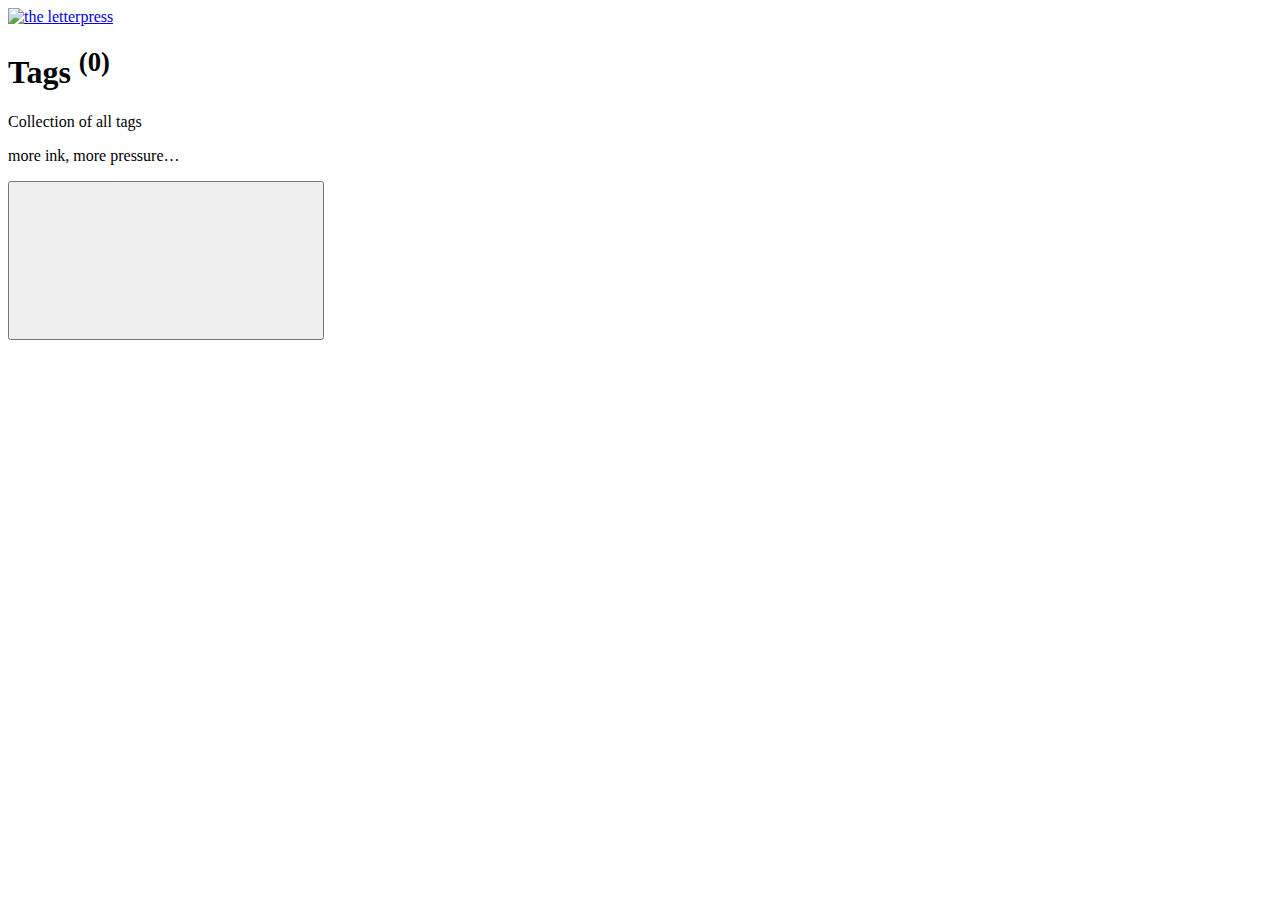
==== tags/index.html @ b2ca2b84 "Updated from Publii" ====
<!DOCTYPE html><html lang="en-gb"><head><meta charset="utf-8"><meta http-equiv="X-UA-Compatible" content="IE=edge"><meta name="viewport" content="width=device-width,initial-scale=1"><title>All tags - the letterpress</title><meta name="robots" content="noindex, follow"><meta name="generator" content="Publii Open-Source CMS for Static Site"><link rel="alternate" type="application/atom+xml" href="http://www.theletterpress.co.uk/feed.xml"><link rel="alternate" type="application/json" href="http://www.theletterpress.co.uk/feed.json"><meta property="og:title" content="the letterpress"><meta property="og:image" content="http://www.theletterpress.co.uk/media/website/the-letterpress-logo-white.png"><meta property="og:image:width" content="568"><meta property="og:image:height" content="520"><meta property="og:site_name" content="the letterpress"><meta property="og:description" content=""><meta property="og:url" content="http://www.theletterpress.co.uk/tags/"><meta property="og:type" content="website"><link rel="shortcut icon" href="http://www.theletterpress.co.uk/media/website/star-128x128.png" type="image/x-icon"><link rel="preload" href="http://www.theletterpress.co.uk/assets/dynamic/fonts/robotoslab/robotoslab.woff2" as="font" type="font/woff2" crossorigin><link rel="stylesheet" href="http://www.theletterpress.co.uk/assets/css/style.css?v=c3b86ba3c7986f85933e4f924eebc2a0"><script type="application/ld+json">{"@context":"http://schema.org","@type":"Organization","name":"the letterpress","logo":"http://www.theletterpress.co.uk/media/website/the-letterpress-logo-white.png","url":"http://www.theletterpress.co.uk/"}</script></head><body><div class="site-container"><header class="top" id="js-header"><a class="logo" href="http://www.theletterpress.co.uk/"><img src="http://www.theletterpress.co.uk/media/website/the-letterpress-logo-white.png" alt="the letterpress" width="568" height="520"></a></header><main class="page page--tags"><div class="hero"><header class="hero__content"><div class="wrapper"><h1>Tags <sup>(0)</sup></h1><p>Collection of all tags</p></div></header></div><div class="wrapper"><ul class="feed feed--grid"></ul></div></main><footer class="footer"><div class="footer__copyright"><p class="align-center">more ink, more pressure…</p></div><button onclick="backToTopFunction()" id="backToTop" class="footer__bttop" aria-label="Back to top" title="Back to top"><svg><use xlink:href="http://www.theletterpress.co.uk/assets/svg/svg-map.svg#toparrow"/></svg></button></footer></div><script defer="defer" src="http://www.theletterpress.co.uk/assets/js/scripts.min.js?v=f47c11534595205f20935f0db2a62a85"></script><script>window.publiiThemeMenuConfig={mobileMenuMode:'sidebar',animationSpeed:300,submenuWidth: 'auto',doubleClickTime:500,mobileMenuExpandableSubmenus:true,relatedContainerForOverlayMenuSelector:'.top'};</script><script>var images = document.querySelectorAll('img[loading]');

        for (var i = 0; i < images.length; i++) {
            if (images[i].complete) {
                images[i].classList.add('is-loaded');
            } else {
                images[i].addEventListener('load', function () {
                    this.classList.add('is-loaded');
                }, false);
            }
        }</script></body></html>
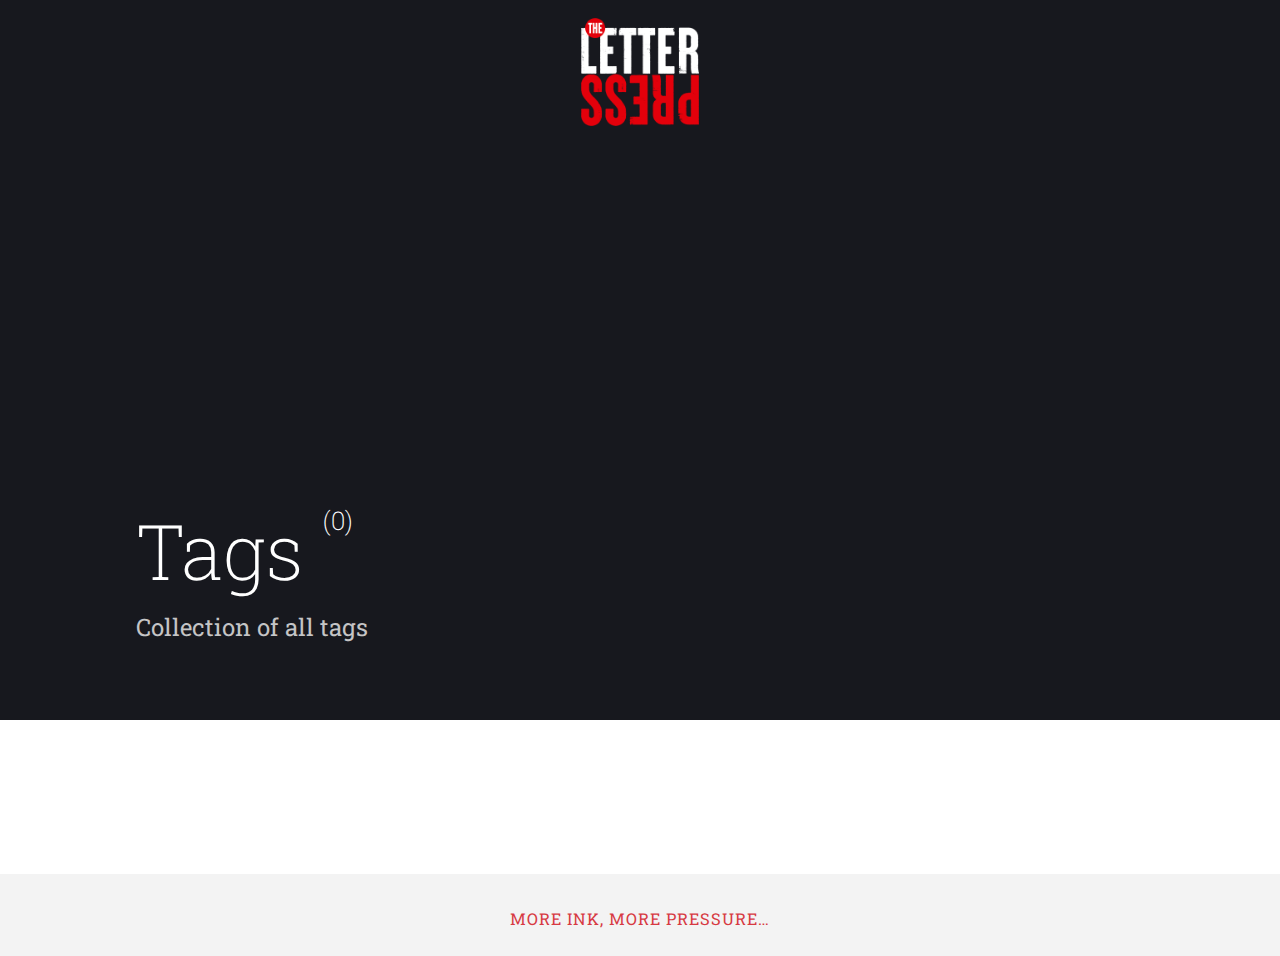
==== commit 29d6f8cb: "Updated from Publii" ====
--- a/tags/index.html
+++ b/tags/index.html
@@ -1,4 +1,4 @@
-<!DOCTYPE html><html lang="en-gb"><head><meta charset="utf-8"><meta http-equiv="X-UA-Compatible" content="IE=edge"><meta name="viewport" content="width=device-width,initial-scale=1"><title>All tags - the letterpress</title><meta name="robots" content="noindex, follow"><meta name="generator" content="Publii Open-Source CMS for Static Site"><link rel="alternate" type="application/atom+xml" href="http://www.theletterpress.co.uk/feed.xml"><link rel="alternate" type="application/json" href="http://www.theletterpress.co.uk/feed.json"><meta property="og:title" content="the letterpress"><meta property="og:image" content="http://www.theletterpress.co.uk/media/website/the-letterpress-logo-white.png"><meta property="og:image:width" content="568"><meta property="og:image:height" content="520"><meta property="og:site_name" content="the letterpress"><meta property="og:description" content=""><meta property="og:url" content="http://www.theletterpress.co.uk/tags/"><meta property="og:type" content="website"><link rel="shortcut icon" href="http://www.theletterpress.co.uk/media/website/star-128x128.png" type="image/x-icon"><link rel="preload" href="http://www.theletterpress.co.uk/assets/dynamic/fonts/robotoslab/robotoslab.woff2" as="font" type="font/woff2" crossorigin><link rel="stylesheet" href="http://www.theletterpress.co.uk/assets/css/style.css?v=c3b86ba3c7986f85933e4f924eebc2a0"><script type="application/ld+json">{"@context":"http://schema.org","@type":"Organization","name":"the letterpress","logo":"http://www.theletterpress.co.uk/media/website/the-letterpress-logo-white.png","url":"http://www.theletterpress.co.uk/"}</script></head><body><div class="site-container"><header class="top" id="js-header"><a class="logo" href="http://www.theletterpress.co.uk/"><img src="http://www.theletterpress.co.uk/media/website/the-letterpress-logo-white.png" alt="the letterpress" width="568" height="520"></a></header><main class="page page--tags"><div class="hero"><header class="hero__content"><div class="wrapper"><h1>Tags <sup>(0)</sup></h1><p>Collection of all tags</p></div></header></div><div class="wrapper"><ul class="feed feed--grid"></ul></div></main><footer class="footer"><div class="footer__copyright"><p class="align-center">more ink, more pressure…</p></div><button onclick="backToTopFunction()" id="backToTop" class="footer__bttop" aria-label="Back to top" title="Back to top"><svg><use xlink:href="http://www.theletterpress.co.uk/assets/svg/svg-map.svg#toparrow"/></svg></button></footer></div><script defer="defer" src="http://www.theletterpress.co.uk/assets/js/scripts.min.js?v=f47c11534595205f20935f0db2a62a85"></script><script>window.publiiThemeMenuConfig={mobileMenuMode:'sidebar',animationSpeed:300,submenuWidth: 'auto',doubleClickTime:500,mobileMenuExpandableSubmenus:true,relatedContainerForOverlayMenuSelector:'.top'};</script><script>var images = document.querySelectorAll('img[loading]');
+<!DOCTYPE html><html lang="en-gb"><head><meta charset="utf-8"><meta http-equiv="X-UA-Compatible" content="IE=edge"><meta name="viewport" content="width=device-width,initial-scale=1"><title>All tags - the letterpress</title><meta name="robots" content="noindex, follow"><meta name="generator" content="Publii Open-Source CMS for Static Site"><link rel="shortcut icon" href="./../media/website/star-128x128.png" type="image/x-icon"><link rel="preload" href="./../assets/dynamic/fonts/robotoslab/robotoslab.woff2" as="font" type="font/woff2" crossorigin><link rel="stylesheet" href="./../assets/css/style.css?v=c3b86ba3c7986f85933e4f924eebc2a0"><script type="application/ld+json">{"@context":"http://schema.org","@type":"Organization","name":"the letterpress","logo":"./../media/website/the-letterpress-logo-white.png","url":"./../"}</script></head><body><div class="site-container"><header class="top" id="js-header"><a class="logo" href="./../"><img src="./../media/website/the-letterpress-logo-white.png" alt="the letterpress" width="568" height="520"></a></header><main class="page page--tags"><div class="hero"><header class="hero__content"><div class="wrapper"><h1>Tags <sup>(0)</sup></h1><p>Collection of all tags</p></div></header></div><div class="wrapper"><ul class="feed feed--grid"></ul></div></main><footer class="footer"><div class="footer__copyright"><p class="align-center">more ink, more pressure…</p></div><button onclick="backToTopFunction()" id="backToTop" class="footer__bttop" aria-label="Back to top" title="Back to top"><svg><use xlink:href="./../assets/svg/svg-map.svg#toparrow"/></svg></button></footer></div><script defer="defer" src="./../assets/js/scripts.min.js?v=f47c11534595205f20935f0db2a62a85"></script><script>window.publiiThemeMenuConfig={mobileMenuMode:'sidebar',animationSpeed:300,submenuWidth: 'auto',doubleClickTime:500,mobileMenuExpandableSubmenus:true,relatedContainerForOverlayMenuSelector:'.top'};</script><script>var images = document.querySelectorAll('img[loading]');
 
         for (var i = 0; i < images.length; i++) {
             if (images[i].complete) {
--- a/assets/css/style.css
+++ b/assets/css/style.css
@@ -0,0 +1 @@
+@font-face{font-family:'Roboto Slab';src:url('../dynamic/fonts/robotoslab/robotoslab.woff2') format('woff2 supports variations'),url('../dynamic/fonts/robotoslab/robotoslab.woff2') format('woff2-variations');font-weight:100 900;font-display:swap;font-style:normal}:root{--page-margin:6vw;--entry-width:42rem;--navbar-height:4.4rem;--body-font:'Roboto Slab',serif;--heading-font:'Roboto Slab',serif;--logo-font:var(--body-font);--menu-font:var(--heading-font);--font-weight-normal:400;--font-weight-bold:700;--headings-weight:200;--headings-transform:none;--line-height:1.7;--hero-height:80vh;--hero-bg:#17181E;--hero-heading-color:#FFFFFF;--hero-text-color:rgba(255,255,255,0.75);--hero-link-color:#FFFFFF;--hero-link-color-hover:rgba(255,255,255,0.75);--hero-border-color:rgba(255,255,255,0.3);--white:#FFFFFF;--white-rgb:255,255,255;--black:#000000;--dark:#17181E;--gray:#747577;--light:#E6E7EB;--lighter:#F3F3F3;--page-bg:#FFFFFF;--section-bg:#17181E;--color:#D73A42;--color-rgb:215,58,66;--text-color:#17181E;--headings-color:#17181E;--link-color:#17181E;--link-color-hover:#D73A42;--nav-link-color:rgba(255,255,255,1);--nav-link-color-hover:rgba(255,255,255,.7);--logo-color:#FFFFFF;--highlight-color:#F6DC90;--highlight-color-rgb:246,220,144;--info-color:#A8D8FF;--info-color-rgb:168,216,255;--success-color:#A4E4B2;--success-color-rgb:164,228,178;--warning-color:#FFC1BF;--warning-color-rgb:255,193,191}@media all and (min-width:56.25em){:root{--navbar-height:6rem}}@media (prefers-color-scheme:dark){:root{--white:#FFFFFF;--white-rgb:255,255,255;--black:#FFFFFF;--dark:#CECBCB;--gray:#9D9D9D;--light:#373737;--lighter:#1e1e1e;--page-bg:#181818;--section-bg:#1e1e1e;--color:#FFC074;--color-rgb:255,192,116;--text-color:#BFBFBF;--headings-color:#EEEDED;--link-color:#EEEDED;--link-color-hover:#FFC074;--nav-link-color:rgba(255,255,255,1);--nav-link-color-hover:rgba(255,255,255,.7);--logo-color:#FFFFFF;--highlight-color:#F6DC90;--highlight-color-rgb:24,24,24;--info-color:#5B9ED5;--info-color-rgb:24,24,24;--success-color:#54A468;--success-color-rgb:24,24,24;--warning-color:#FB6762;--warning-color-rgb:24,24,24}}*,:after,:before{-webkit-box-sizing:border-box;box-sizing:border-box;margin:0;padding:0}article,aside,footer,header,hgroup,main,nav,section{display:block}li{list-style:none}img{height:auto;max-width:100%;vertical-align:top}button,input,select,textarea{font:inherit}address{font-style:normal}.facebook{background:#3b5998}.twitter{background:#55acee}.mix{background:#fd8235}.instagram{background:#405de6}.vimeo{background:#1ab7ea}.pinterest{background:#bd081c}.youtube{background:#cd201f}.linkedin{background:#007bb6}.buffer{background:#333}.whatsapp{background:#25d366}::-moz-selection{background:var(--color);color:var(--white)}::selection{background:var(--color);color:var(--white)}html{font-size:1.1rem;font-smooth:always;-webkit-font-smoothing:antialiased;-moz-osx-font-smoothing:grayscale;scroll-behavior:smooth}@media screen and (min-width:20rem){html{font-size:calc(1.1rem + .1 * ((100vw - 20rem) / 50))}}@media screen and (min-width:70rem){html{font-size:1.2rem}}html.no-scroll{overflow:hidden;position:fixed}body{background:var(--page-bg);color:var(--text-color);font-family:var(--body-font);font-weight:var(--font-weight-normal);line-height:var(--line-height);-ms-scroll-chaining:none;overscroll-behavior:none}a{color:var(--link-color);text-decoration:none;-webkit-transition:all .24s ease-out;-o-transition:all .24s ease-out;transition:all .24s ease-out}a:hover{color:var(--link-color-hover)}a:active{color:var(--link-color-hover)}a:focus{outline:0}.invert{color:var(--link-color-hover);text-decoration:none;-webkit-transition:all .24s ease-out;-o-transition:all .24s ease-out;transition:all .24s ease-out}.invert:hover{color:var(--link-color)}.invert:active{color:var(--link-color)}.invert:focus{outline:0}dl,ol,p,ul{margin-top:calc(1.1333333333rem + .25vw)}blockquote,figure,hr,pre,table{margin-top:calc(1.7rem + .5vw);margin-bottom:calc(1.7rem + .5vw)}h1,h2,h3,h4,h5,h6{color:var(--headings-color);font-family:var(--heading-font);font-weight:var(--headings-weight);-webkit-hyphens:manual;-ms-hyphens:manual;hyphens:manual;line-height:1.2;margin-top:calc(1.7rem + 1vw);text-transform:var(--headings-transform)}.h1,h1{font-size:1.5710900065rem;font-family:var(--heading-font)}@media screen and (min-width:20rem){.h1,h1{font-size:calc(1.5710900065rem + 1.6242496345 * ((100vw - 20rem) / 50))}}@media screen and (min-width:70rem){.h1,h1{font-size:3.195339641rem}}.h2,h2{font-size:1.3808408252rem}@media screen and (min-width:20rem){.h2,h2{font-size:calc(1.3808408252rem + 1.0874829835 * ((100vw - 20rem) / 50))}}@media screen and (min-width:70rem){.h2,h2{font-size:2.4683238087rem}}.h3,h3{font-size:1.2136296308rem}@media screen and (min-width:20rem){.h3,h3{font-size:calc(1.2136296308rem + .4621997101 * ((100vw - 20rem) / 50))}}@media screen and (min-width:70rem){.h3,h3{font-size:1.6758293408rem}}.h4,h4{font-size:1.1377777785rem}@media screen and (min-width:20rem){.h4,h4{font-size:calc(1.1377777785rem + .1567604947 * ((100vw - 20rem) / 50))}}@media screen and (min-width:70rem){.h4,h4{font-size:1.2945382732rem}}.h5,h5{font-size:1.066666667rem}@media screen and (min-width:20rem){.h5,h5{font-size:calc(1.066666667rem + .0711111115 * ((100vw - 20rem) / 50))}}@media screen and (min-width:70rem){.h5,h5{font-size:1.1377777785rem}}.h6,h6{font-size:1rem}@media screen and (min-width:20rem){.h6,h6{font-size:calc(1rem + 0 * ((100vw - 20rem) / 50))}}@media screen and (min-width:70rem){.h6,h6{font-size:1rem}}h2+*,h3+*,h4+*,h5+*,h6+*{margin-top:calc(.5666666667rem + .25vw)}b,strong{font-weight:var(--font-weight-bold)}blockquote{color:var(--headings-color);font-family:var(--heading-font);padding:3.6833333333rem 0 0;position:relative;text-align:center;font-size:1.1377777785rem}@media screen and (min-width:20rem){blockquote{font-size:calc(1.1377777785rem + .2430630467 * ((100vw - 20rem) / 50))}}@media screen and (min-width:70rem){blockquote{font-size:1.3808408252rem}}blockquote::before{color:var(--dark);content:"“";font:normal 320%/0.9 Georgia,Times,Times New Roman,serif;top:.5666666667rem;position:absolute;left:50%;-webkit-transform:translate(-50%,0);-ms-transform:translate(-50%,0);transform:translate(-50%,0)}blockquote>:first-child{margin-top:0}ol,ul{margin-left:2rem}ol>li,ul>li{list-style:inherit;padding:0 0 .2833333333rem .85rem}dl dt{font-weight:var(--font-weight-bold)}pre{background-color:var(--lighter);font-size:.8239746086rem;padding:1.7rem;white-space:pre-wrap;word-wrap:break-word}pre>code{color:var(--text-color);display:inline-block;font-size:inherit;padding:0}code{background-color:var(--lighter);color:var(--color);font-size:.8239746086rem;font-family:Menlo,Monaco,Consolas,Courier New,monospace}table{border:1px solid var(--light);border-collapse:collapse;border-spacing:0;vertical-align:top;text-align:left;width:100%}table th{font-weight:var(--font-weight-bold);padding:.7083333333rem 1.1333333333rem}table td{border-top:1px solid var(--light);padding:.7083333333rem 1.1333333333rem}.table-striped tr:nth-child(2n){background:var(--lighter)}.table-bordered td,.table-bordered th{border:1px solid var(--light)}.table-title th{background:var(--lighter)}figcaption{clear:both;color:gray-2;font-style:italic;font-size:.7241964329rem;margin:.85rem 0 0;text-align:center}kbd{background:var(--dark);border-radius:2px;color:var(--white);font-family:Menlo,Monaco,Consolas,Courier New,monospace;font-size:.8789062495rem;padding:.1416666667rem .425rem}sub,sup{font-size:65%}small{font-size:.8789062495rem}.separator,hr{background:0 0;border:none;height:auto;line-height:1;max-width:none;text-align:center}.separator::before,hr::before{content:"···";color:var(--dark);font-size:1.2136296308rem;font-weight:var(--font-weight-bold);letter-spacing:1.1377777785rem;padding-left:1.1377777785rem}.separator--dot::before{content:"·";color:var(--dark);font-size:1.2136296308rem;font-weight:var(--font-weight-bold);letter-spacing:1.1377777785rem;padding-left:1.1377777785rem}.separator--long-line{position:relative}.separator--long-line::before{content:"";height:1.2136296308rem}.separator--long-line::after{border-top:1px solid var(--light);content:"";height:1px;position:absolute;width:100%;top:50%;left:0}.btn,[type=button],[type=submit],button{background:var(--color);border:1px solid var(--color);border-radius:2px;-webkit-box-shadow:0 4px 6px rgba(0,0,0,.1),0 1px 1px rgba(0,0,0,.08);box-shadow:0 4px 6px rgba(0,0,0,.1),0 1px 1px rgba(0,0,0,.08);color:var(--white);cursor:pointer;display:inline-block;font-family:var(--body-font);font-size:.6789341556rem;font-weight:var(--font-weight-bold);overflow:hidden;padding:.5666666667rem 1.4166666667rem;text-align:center;-webkit-transition:all .24s ease-out;-o-transition:all .24s ease-out;transition:all .24s ease-out;text-transform:uppercase;vertical-align:middle;will-change:transform}@media all and (max-width:19.9375em){.btn,[type=button],[type=submit],button{width:100%}}@media all and (max-width:37.4375em){.btn,[type=button],[type=submit],button{margin-bottom:.5666666667rem}}.btn:active,.btn:focus,.btn:hover,[type=button]:active,[type=button]:focus,[type=button]:hover,[type=submit]:active,[type=submit]:focus,[type=submit]:hover,button:active,button:focus,button:hover{-webkit-box-shadow:0 7px 14px rgba(0,0,0,.1),0 3px 6px rgba(0,0,0,.08);box-shadow:0 7px 14px rgba(0,0,0,.1),0 3px 6px rgba(0,0,0,.08);color:var(--white);-webkit-transform:translateY(-2px);-ms-transform:translateY(-2px);transform:translateY(-2px)}@media all and (min-width:20em){.btn+.btn,.btn+[type=button],.btn+[type=submit],.btn+button,[type=button]+.btn,[type=button]+[type=button],[type=button]+[type=submit],[type=button]+button,[type=submit]+.btn,[type=submit]+[type=button],[type=submit]+[type=submit],[type=submit]+button,button+.btn,button+[type=button],button+[type=submit],button+button{margin-left:.5666666667rem}}.btn:disabled,[type=button]:disabled,[type=submit]:disabled,button:disabled{background-color:var(--light);border-color:var(--light);color:var(--gray);cursor:not-allowed}[type=button],[type=submit],button{-webkit-appearance:none;-moz-appearance:none}::-webkit-search-cancel-button{-webkit-appearance:none}fieldset{border:1px solid var(--light);margin:calc(1.7rem + 1vw) 0 0;padding:1.7rem}fieldset>legend{margin-left:-1rem;padding:0 1rem}legend{font-weight:500;padding:0}label{font-weight:500;margin:0 1.1333333333rem .85rem 0}[type=email],[type=number],[type=search],[type=tel],[type=text],[type=url],select,textarea{background-color:var(--page-bg);border:none;border:1px solid var(--light);color:var(--text-color);font-size:1rem;outline:0;padding:.34rem .85rem;vertical-align:middle;width:100%;-webkit-appearance:none;-moz-appearance:none}@media all and (min-width:37.5em){[type=email],[type=number],[type=search],[type=tel],[type=text],[type=url],select,textarea{width:auto}}[type=email]:focus,[type=number]:focus,[type=search]:focus,[type=tel]:focus,[type=text]:focus,[type=url]:focus,select:focus,textarea:focus{border-color:var(--dark)}input[type=checkbox],input[type=radio]{opacity:0;position:absolute}input[type=checkbox]+label,input[type=radio]+label{position:relative;margin-left:-1px;cursor:pointer;padding:0}input[type=checkbox]+label:before,input[type=radio]+label:before{background-color:var(--white);border:1px solid var(--light);border-radius:2px;content:"";display:inline-block;height:1.4166666667rem;line-height:1.4166666667rem;margin-right:1.1333333333rem;vertical-align:middle;text-align:center;width:1.4166666667rem}input[type=checkbox]:checked+label:before,input[type=radio]:checked+label:before{content:"";background-image:url("data:image/svg+xml;charset=UTF-8,%3csvg xmlns='http://www.w3.org/2000/svg' viewBox='0 0 11 8'%3e%3cpolygon points='9.53 0 4.4 5.09 1.47 2.18 0 3.64 2.93 6.54 4.4 8 5.87 6.54 11 1.46 9.53 0' fill='%23d73a42'/%3e%3c/svg%3e");background-repeat:no-repeat;background-size:11px 8px;background-position:50% 50%}input[type=radio]+label:before{border-radius:50%}input[type=radio]:checked+label:before{background-image:url("data:image/svg+xml;charset=UTF-8,%3csvg xmlns='http://www.w3.org/2000/svg' viewBox='0 0 8 8'%3e%3ccircle cx='4' cy='4' r='4' fill='%23d73a42'/%3e%3c/svg%3e")}[type=file]{margin-bottom:1.7rem;width:100%}select{max-width:100%;width:auto;position:relative}select:not([multiple]){background:url('data:image/svg+xml;utf8,<svg xmlns="http://www.w3.org/2000/svg" viewBox="0 0 6 6"><polygon points="3 6 3 6 0 0 6 0 3 6" fill="%238a8b8c"/></svg>') no-repeat 90% 50%;background-size:8px;padding-right:3.4rem}select[multiple]{border:1px solid var(--light);padding:1.7rem;width:100%}select[multiple]:hover{border-color:var(--light)}select[multiple]:focus{border-color:var(--dark)}select[multiple]:disabled{background-color:var(--light);cursor:not-allowed}select[multiple]:disabled:hover{border-color:var(--light)}textarea{display:block;overflow:auto;resize:vertical;max-width:100%}.top{-webkit-box-align:center;-ms-flex-align:center;align-items:center;display:-webkit-box;display:-ms-flexbox;display:flex;height:var(--navbar-height);position:absolute;padding:0 var(--page-margin);-webkit-transition:background .5s ease;-o-transition:background .5s ease;transition:background .5s ease;width:100%;z-index:2}@media all and (min-width:56.25em){.top{-webkit-box-pack:justify;-ms-flex-pack:justify;justify-content:space-between;height:var(--navbar-height)}}.top.is-visible{background:var(--section-bg);-webkit-box-shadow:0 3px 10px 0 rgba(0,0,0,.06);box-shadow:0 3px 10px 0 rgba(0,0,0,.06);opacity:1;position:fixed;-webkit-transform:translate(0,0);-ms-transform:translate(0,0);transform:translate(0,0);-webkit-transition:height .3s,background .3s,opacity .24s,-webkit-transform .24s;transition:height .3s,background .3s,opacity .24s,-webkit-transform .24s;-o-transition:transform .24s,height .3s,background .3s,opacity .24s;transition:transform .24s,height .3s,background .3s,opacity .24s;transition:transform .24s,height .3s,background .3s,opacity .24s,-webkit-transform .24s;width:100%}@media all and (min-width:56.25em){.top.is-hidden{opacity:0;-webkit-transform:translate(0,-86px);-ms-transform:translate(0,-86px);transform:translate(0,-86px);-webkit-transition:background .3s,color .3s,opacity .24s,-webkit-transform .24s;transition:background .3s,color .3s,opacity .24s,-webkit-transform .24s;-o-transition:transform .24s,background .3s,color .3s,opacity .24s;transition:transform .24s,background .3s,color .3s,opacity .24s;transition:transform .24s,background .3s,color .3s,opacity .24s,-webkit-transform .24s}}.logo{color:var(--logo-color)!important;font-size:1.2136296308rem;font-family:var(--logo-font);font-weight:var(--font-weight-normal);margin-right:auto}.logo>img{max-height:calc(3.9666666667rem + 1vw);width:auto}.search{-webkit-box-ordinal-group:3;-ms-flex-order:2;order:2}@media all and (min-width:56.25em){.search{-webkit-box-ordinal-group:4;-ms-flex-order:3;order:3}}.search__btn{border:none!important;background:0 0!important;-webkit-box-shadow:none!important;box-shadow:none!important;margin:0;padding:.5666666667rem;width:auto}@media all and (min-width:56.25em){.search__btn{margin-left:1rem;padding-right:0}}.search__btn:focus,.search__btn:hover{-webkit-transform:translateY(0);-ms-transform:translateY(0);transform:translateY(0)}.search__btn:focus>svg,.search__btn:hover>svg{fill:rgba(255,255,255,0.7)}.search__btn>svg{display:block;fill:var(--white);height:15px;-webkit-transition:all .24s ease;-o-transition:all .24s ease;transition:all .24s ease;width:15px}.search__form{-ms-flex-preferred-size:90%;flex-basis:90%}.search__input{background:0 0;border:none!important;color:var(--white);display:none;font-family:var(--heading-font);margin:0!important;opacity:0;padding:0;width:100%;font-size:1.2136296308rem}@media screen and (min-width:20rem){.search__input{font-size:calc(1.2136296308rem + .3574603758 * ((100vw - 20rem) / 50))}}@media screen and (min-width:70rem){.search__input{font-size:1.5710900065rem}}.search__close{background:0 0!important;-webkit-box-shadow:none!important;box-shadow:none!important;border:none;color:transparent;cursor:pointer;margin:0!important;opacity:0;padding:0;height:1.6rem;width:1.6rem;position:relative;text-indent:-999rem}.search__close:after,.search__close:before{background-color:var(--white);content:"";left:1rem;height:1.6rem;opacity:1;position:absolute;width:1px;top:0;-webkit-transform:rotate(45deg);-ms-transform:rotate(45deg);transform:rotate(45deg);-webkit-transition:all .14s ease-out;-o-transition:all .14s ease-out;transition:all .14s ease-out}.search__close:after{-webkit-transform:rotate(-45deg);-ms-transform:rotate(-45deg);transform:rotate(-45deg)}.search__close:hover{-webkit-transform:translateY(0);-ms-transform:translateY(0);transform:translateY(0)}.search__close:hover:after,.search__close:hover:before{background-color:rgba(255,255,255,.7)}.search__overlay{background-color:var(--section-bg);-webkit-box-shadow:0 3px 3px rgba(0,0,0,.05);box-shadow:0 3px 3px rgba(0,0,0,.05);left:0;opacity:0;position:fixed;-webkit-transition:all .24s ease-out;-o-transition:all .24s ease-out;transition:all .24s ease-out;top:0;visibility:hidden;width:100%;z-index:2005}.search__overlay-inner{-webkit-box-align:center;-ms-flex-align:center;align-items:center;display:-webkit-box;display:-ms-flexbox;display:flex;height:4.4rem;-webkit-box-pack:justify;-ms-flex-pack:justify;justify-content:space-between;padding:0 var(--page-margin)}@media all and (min-width:56.25em){.search__overlay-inner{height:6rem}}.search__overlay.expanded{-webkit-transform:translate(0,0);-ms-transform:translate(0,0);transform:translate(0,0);opacity:1;display:block;visibility:visible}.search__overlay.expanded .search__input{-webkit-animation:slideininput .24s .12s forwards;animation:slideininput .24s .12s forwards;display:block}@-webkit-keyframes slideininput{60%{opacity:0}100%{opacity:1}}@keyframes slideininput{60%{opacity:0}100%{opacity:1}}.search__overlay.expanded .search__close{-webkit-animation:slideinclose .24s .12s forwards;animation:slideinclose .24s .12s forwards}@-webkit-keyframes slideinclose{60%{opacity:0}100%{opacity:1}}@keyframes slideinclose{60%{opacity:0}100%{opacity:1}}.navbar{-webkit-box-ordinal-group:4;-ms-flex-order:3;order:3}.navbar .navbar__menu{display:-webkit-box;display:-ms-flexbox;display:flex;-ms-flex-wrap:wrap;flex-wrap:wrap;list-style:none;margin:0;padding:0}@media all and (max-width:56.1875em){.navbar .navbar__menu{display:none}}.navbar .navbar__menu li{font-family:var(--menu-font);display:block;font-size:.7724761953rem;line-height:var(--line-height);font-weight:500;padding:0;position:relative;text-transform:uppercase;width:auto}.navbar .navbar__menu li a,.navbar .navbar__menu li span[aria-haspopup=true]{color:var(--nav-link-color);display:block;padding:0 .5666666667rem;-webkit-transition:all .24s ease-out;-o-transition:all .24s ease-out;transition:all .24s ease-out}.navbar .navbar__menu li a:active,.navbar .navbar__menu li a:focus,.navbar .navbar__menu li a:hover,.navbar .navbar__menu li span[aria-haspopup=true]:active,.navbar .navbar__menu li span[aria-haspopup=true]:focus,.navbar .navbar__menu li span[aria-haspopup=true]:hover{color:var(--nav-link-color-hover)}.navbar .navbar__menu li span{color:var(--nav-link-color);cursor:default;display:block;padding:0 .5666666667rem}.navbar .navbar__menu>li:hover>a,.navbar .navbar__menu>li:hover>span[aria-haspopup=true]{color:var(--nav-link-color-hover)}.navbar .has-submenu:active>.navbar__submenu,.navbar .has-submenu:focus>.navbar__submenu,.navbar .has-submenu:hover>.navbar__submenu{left:0;opacity:1;-webkit-transform:scale(1);-ms-transform:scale(1);transform:scale(1);visibility:visible;margin-top:.85rem}.navbar .has-submenu:active>.navbar__submenu:before,.navbar .has-submenu:focus>.navbar__submenu:before,.navbar .has-submenu:hover>.navbar__submenu:before{content:"";height:.85rem;position:absolute;width:100%;top:-.85rem}.navbar .has-submenu:active>.navbar__submenu.is-right-submenu,.navbar .has-submenu:focus>.navbar__submenu.is-right-submenu,.navbar .has-submenu:hover>.navbar__submenu.is-right-submenu{left:auto;right:0;-webkit-transform-origin:right top;-ms-transform-origin:right top;transform-origin:right top}.navbar .has-submenu .has-submenu:active>.navbar__submenu,.navbar .has-submenu .has-submenu:focus>.navbar__submenu,.navbar .has-submenu .has-submenu:hover>.navbar__submenu{top:0;margin-top:0}.navbar .has-submenu .has-submenu:active>.navbar__submenu.is-right-submenu,.navbar .has-submenu .has-submenu:focus>.navbar__submenu.is-right-submenu,.navbar .has-submenu .has-submenu:hover>.navbar__submenu.is-right-submenu{top:0;margin-top:0}.navbar .navbar__submenu{background:var(--section-bg);-webkit-box-shadow:0 5px 5px rgba(0,0,0,.25);box-shadow:0 5px 5px rgba(0,0,0,.25);left:-9999px;list-style-type:none;margin:0;padding:10px 0;position:absolute;visibility:hidden;white-space:nowrap;z-index:1;opacity:0;-webkit-transform:scale(.8);-ms-transform:scale(.8);transform:scale(.8);-webkit-transform-origin:0 top;-ms-transform-origin:0 top;transform-origin:0 top;-webkit-transition:opacity .15s,-webkit-transform .3s cubic-bezier(.275, 1.375, .8, 1);transition:opacity .15s,-webkit-transform .3s cubic-bezier(.275, 1.375, .8, 1);-o-transition:opacity .15s,transform .3s cubic-bezier(.275, 1.375, .8, 1);transition:opacity .15s,transform .3s cubic-bezier(.275, 1.375, .8, 1);transition:opacity .15s,transform .3s cubic-bezier(.275, 1.375, .8, 1),-webkit-transform .3s cubic-bezier(.275, 1.375, .8, 1)}.navbar .navbar__submenu__submenu{z-index:2}.navbar .navbar__submenu li{line-height:1.5;font-size:.7241964329rem}.navbar .navbar__submenu li a,.navbar .navbar__submenu li span[aria-haspopup=true]{color:var(--nav-link-color-hover)!important;padding:.5666666667rem 1.4166666667rem;-webkit-transition:all .24s ease;-o-transition:all .24s ease;transition:all .24s ease}.navbar .navbar__submenu li a:active,.navbar .navbar__submenu li a:focus,.navbar .navbar__submenu li a:hover,.navbar .navbar__submenu li span[aria-haspopup=true]:active,.navbar .navbar__submenu li span[aria-haspopup=true]:focus,.navbar .navbar__submenu li span[aria-haspopup=true]:hover{background:rgba(var(--white-rgb),.05);color:var(--nav-link-color)!important}.navbar .navbar__submenu li span{color:var(--nav-link-color-hover)!important;padding:.5666666667rem 1.4166666667rem}.navbar .navbar__submenu li:hover>a,.navbar .navbar__submenu li:hover>span[aria-haspopup=true]{color:var(--nav-link-color)!important}.navbar .navbar__toggle{background:var(--section-bg);-webkit-box-shadow:none;box-shadow:none;border:none;border-radius:3px;cursor:pointer;display:block;line-height:1;margin:0;overflow:visible;padding:1rem;position:relative;right:-1rem;text-transform:none;z-index:2004}@media all and (min-width:56.25em){.navbar .navbar__toggle{display:none}}.navbar .navbar__toggle:focus,.navbar .navbar__toggle:hover{-webkit-box-shadow:none;box-shadow:none;outline:0;-webkit-transform:none;-ms-transform:none;transform:none}.navbar .navbar__toggle-box{width:24px;height:14px;display:inline-block;position:relative}.navbar .navbar__toggle-inner{display:block;top:50%;text-indent:-9999999em}.navbar .navbar__toggle-inner::before{content:"";display:block;top:-6px}.navbar .navbar__toggle-inner::after{content:"";display:block;bottom:-6px}.navbar .navbar__toggle-inner,.navbar .navbar__toggle-inner::after,.navbar .navbar__toggle-inner::before{width:22px;height:2px;background-color:var(--white);position:absolute;-webkit-transition:opacity .14s ease-out,-webkit-transform;transition:opacity .14s ease-out,-webkit-transform;-o-transition:transform,opacity .14s ease-out;transition:transform,opacity .14s ease-out;transition:transform,opacity .14s ease-out,-webkit-transform}.navbar .navbar__toggle-inner{-webkit-transition-duration:75ms;-o-transition-duration:75ms;transition-duration:75ms;-webkit-transition-timing-function:cubic-bezier(0.55,0.055,0.675,0.19);-o-transition-timing-function:cubic-bezier(0.55,0.055,0.675,0.19);transition-timing-function:cubic-bezier(0.55,0.055,0.675,0.19)}.navbar .navbar__toggle-inner::before{-webkit-transition:top 75ms ease .12s,opacity 75ms ease;-o-transition:top 75ms ease .12s,opacity 75ms ease;transition:top 75ms ease .12s,opacity 75ms ease}.navbar .navbar__toggle-inner::after{-webkit-transition:bottom 75ms ease .12s,-webkit-transform 75ms cubic-bezier(.55, .055, .675, .19);transition:bottom 75ms ease .12s,-webkit-transform 75ms cubic-bezier(.55, .055, .675, .19);-o-transition:bottom 75ms ease .12s,transform 75ms cubic-bezier(.55, .055, .675, .19);transition:bottom 75ms ease .12s,transform 75ms cubic-bezier(.55, .055, .675, .19);transition:bottom 75ms ease .12s,transform 75ms cubic-bezier(.55, .055, .675, .19),-webkit-transform 75ms cubic-bezier(.55, .055, .675, .19)}.navbar .navbar__toggle.is-active .navbar__toggle-inner{-webkit-transform:rotate(45deg);-ms-transform:rotate(45deg);transform:rotate(45deg);-webkit-transition-delay:0.12s;-o-transition-delay:0.12s;transition-delay:0.12s;-webkit-transition-timing-function:cubic-bezier(0.215,0.61,0.355,1);-o-transition-timing-function:cubic-bezier(0.215,0.61,0.355,1);transition-timing-function:cubic-bezier(0.215,0.61,0.355,1)}.navbar .navbar__toggle.is-active .navbar__toggle-inner::before{top:0;opacity:0;-webkit-transition:top 75ms ease,opacity 75ms ease .12s;-o-transition:top 75ms ease,opacity 75ms ease .12s;transition:top 75ms ease,opacity 75ms ease .12s}.navbar .navbar__toggle.is-active .navbar__toggle-inner::after{bottom:0;-webkit-transform:rotate(-90deg);-ms-transform:rotate(-90deg);transform:rotate(-90deg);-webkit-transition:bottom 75ms ease,-webkit-transform 75ms cubic-bezier(.215, .61, .355, 1) .12s;transition:bottom 75ms ease,-webkit-transform 75ms cubic-bezier(.215, .61, .355, 1) .12s;-o-transition:bottom 75ms ease,transform 75ms cubic-bezier(.215, .61, .355, 1) .12s;transition:bottom 75ms ease,transform 75ms cubic-bezier(.215, .61, .355, 1) .12s;transition:bottom 75ms ease,transform 75ms cubic-bezier(.215, .61, .355, 1) .12s,-webkit-transform 75ms cubic-bezier(.215, .61, .355, 1) .12s}.navbar_mobile_overlay{background:var(--page-bg);height:calc(100vh - 4.4rem);left:0;opacity:1;overflow:auto;pointer-events:auto;position:fixed;top:4.4rem;-webkit-transition:all .3s cubic-bezier(0, 0, .3, 1);-o-transition:all .3s cubic-bezier(0, 0, .3, 1);transition:all .3s cubic-bezier(0, 0, .3, 1);width:100%;z-index:1001}.navbar_mobile_overlay.is-hidden{opacity:0;pointer-events:none}.navbar_mobile_overlay .navbar__menu{margin:24px}.navbar_mobile_overlay .navbar__menu li{list-style:none;margin:0;padding:0;text-align:center}.navbar_mobile_overlay .navbar__menu li a,.navbar_mobile_overlay .navbar__menu li span{color:var(--dark);display:block;padding:.5666666667rem;position:relative}.navbar_mobile_overlay .navbar__menu li a:active,.navbar_mobile_overlay .navbar__menu li a:focus,.navbar_mobile_overlay .navbar__menu li a:hover,.navbar_mobile_overlay .navbar__menu li span:active,.navbar_mobile_overlay .navbar__menu li span:focus,.navbar_mobile_overlay .navbar__menu li span:hover{color:var(--dark)}.navbar_mobile_overlay .navbar__menu li a[aria-haspopup=true]::after,.navbar_mobile_overlay .navbar__menu li span[aria-haspopup=true]::after{content:"";width:0;height:0;border-style:solid;border-width:5px 5px 0 5px;border-color:currentColor transparent transparent transparent;left:.5666666667rem;top:15px;position:relative}.navbar_mobile_overlay .navbar__submenu{margin:0;padding:0;visibility:hidden}.navbar_mobile_overlay .navbar__submenu[aria-hidden=false]{visibility:visible}.navbar_mobile_overlay .navbar__submenu_wrapper{height:0;opacity:0;overflow:hidden;-webkit-transition:all .3s cubic-bezier(.275, 1.375, .8, 1);-o-transition:all .3s cubic-bezier(.275, 1.375, .8, 1);transition:all .3s cubic-bezier(.275, 1.375, .8, 1)}.navbar_mobile_overlay .navbar__submenu_wrapper.is-active{height:auto;opacity:1}.navbar_mobile_sidebar{background:var(--page-bg);-webkit-box-shadow:0 0 5px rgba(0,0,0,.25);box-shadow:0 0 5px rgba(0,0,0,.25);height:100vh;left:0;max-width:400px;overflow:auto;position:fixed;top:0;-webkit-transition:all .3s cubic-bezier(0, 0, .3, 1);-o-transition:all .3s cubic-bezier(0, 0, .3, 1);transition:all .3s cubic-bezier(0, 0, .3, 1);width:80%;z-index:1001}.navbar_mobile_sidebar.is-hidden{left:-400px}.navbar_mobile_sidebar .navbar__menu{margin:24px}.navbar_mobile_sidebar .navbar__menu li{font-family:var(--menu-font);font-size:16px;list-style:none;line-height:1.3;margin:0;padding:0}.navbar_mobile_sidebar .navbar__menu li .is-separator,.navbar_mobile_sidebar .navbar__menu li a{color:var(--dark);display:block;padding:10px 20px 10px 0;position:relative}.navbar_mobile_sidebar .navbar__menu li .is-separator:active,.navbar_mobile_sidebar .navbar__menu li .is-separator:focus,.navbar_mobile_sidebar .navbar__menu li .is-separator:hover,.navbar_mobile_sidebar .navbar__menu li a:active,.navbar_mobile_sidebar .navbar__menu li a:focus,.navbar_mobile_sidebar .navbar__menu li a:hover{color:var(--dark)}.navbar_mobile_sidebar .navbar__menu li .is-separator[aria-haspopup=true]::after,.navbar_mobile_sidebar .navbar__menu li a[aria-haspopup=true]::after{content:"";width:0;height:0;border-style:solid;border-width:5px 5px 0 5px;border-color:currentColor transparent transparent transparent;right:0;top:18px;position:absolute}.navbar_mobile_sidebar .navbar__submenu{margin:0 0 0 24px;padding:0;visibility:hidden}.navbar_mobile_sidebar .navbar__submenu[aria-hidden=false]{visibility:visible}.navbar_mobile_sidebar .navbar__submenu_wrapper{height:0;opacity:0;overflow:hidden;-webkit-transition:all .3s cubic-bezier(.275, 1.375, .8, 1);-o-transition:all .3s cubic-bezier(.275, 1.375, .8, 1);transition:all .3s cubic-bezier(.275, 1.375, .8, 1)}.navbar_mobile_sidebar .navbar__submenu_wrapper.is-active{height:auto;opacity:1}.navbar_mobile_sidebar__overlay{background:rgba(0,0,0,.5);height:100%;opacity:1;pointer-events:auto;position:fixed;top:0;-webkit-transition:all .3s cubic-bezier(0, 0, .3, 1);-o-transition:all .3s cubic-bezier(0, 0, .3, 1);transition:all .3s cubic-bezier(0, 0, .3, 1);width:100%;z-index:10}.navbar_mobile_sidebar__overlay.is-hidden{opacity:0;pointer-events:none}.site-container{background:var(--page-bg);max-width:100%;overflow:hidden}.wrapper{-webkit-box-sizing:content-box;box-sizing:content-box;max-width:var(--entry-width);margin:0 auto;padding:0 var(--page-margin)}.readmore{display:inline-block;color:var(--gray);font-size:.8239746086rem;font-style:italic;text-decoration:underline;-webkit-text-decoration-skip:ink;text-decoration-skip-ink:auto}.hero{background:var(--hero-bg);height:var(--hero-height);position:relative;top:0;z-index:1}.hero__content{bottom:10%;color:var(--hero-text-color);left:50%;position:absolute;-webkit-transform:translate(-50%,0);-ms-transform:translate(-50%,0);transform:translate(-50%,0);width:100%;z-index:2}.hero__content h1{color:var(--hero-heading-color)}.hero__content h1>sup{font-size:1.066666667rem;vertical-align:top}.hero__content h1+p{margin-top:calc(.2833333333rem + .25vw)}.hero__content a{font-weight:700}.hero__content a{color:var(--hero-link-color);text-decoration:none;-webkit-transition:all .24s ease-out;-o-transition:all .24s ease-out;transition:all .24s ease-out}.hero__content a:hover{color:var(--hero-link-color-hover)}.hero__content a:active{color:var(--hero-link-color)}.hero__content a:focus{outline:0}.hero__image{height:100%;margin:0;position:absolute;width:100%}.hero__image--overlay::after{content:"";display:block;height:100%;left:0;position:absolute;top:0;width:100%}.hero__image>img{display:block;height:inherit;-o-object-fit:cover;object-fit:cover;width:inherit}.hero__image>figcaption{background:var(--page-bg);border-radius:2px;bottom:1rem;color:var(--text-color);display:block;padding:0 .34rem;position:absolute;text-align:right;right:var(--page-margin);z-index:3}.feed__item{margin-top:calc(2.55rem + 1.5vw);padding-bottom:calc(.5666666667rem + 1vw)}.feed__image{-webkit-box-sizing:content-box;box-sizing:content-box;margin:calc(1.7rem + 1vw) auto;max-width:calc(var(--entry-width) + 20%);padding:0 6vw}.feed__image>img{display:inline-block;height:auto;width:100%}.feed__meta{-webkit-box-align:center;-ms-flex-align:center;align-items:center;color:gray-2;display:-webkit-box;display:-ms-flexbox;display:flex;font-size:.8239746086rem;margin-bottom:calc(-1.4166666667rem - 1vw)}.feed__author{font-family:var(--menu-font);font-weight:var(--font-weight-bold)}.feed__date{color:var(--gray);font-style:italic}.feed__author+.feed__date{margin-left:.85rem}.feed__author+.feed__date::before{content:"";background:var(--light);display:inline-block;height:1px;margin-right:4px;width:1rem;vertical-align:middle}.feed__readmore{margin-top:calc(1.1333333333rem + .25vw)}.feed--grid{display:-ms-grid;display:grid;-ms-grid-columns:100%;grid-template-columns:100%;grid-gap:calc(1.7rem + 1.5vw);margin-top:0;padding-top:calc(2.55rem + 1.5vw)}@media all and (min-width:37.5em){.feed--grid{-ms-grid-columns:1fr calc(1.7rem + 1.5vw) 1fr;grid-template-columns:repeat(2,1fr)}}.feed--grid h2{margin-top:0}.feed--grid sup{font-size:1.066666667rem;vertical-align:top}.post__image{display:inline-block}.post__image>img{display:inline-block}.post__image--left{float:left;margin-bottom:1.7rem;margin-right:1.7rem;max-width:50%}.post__image--right{float:right;margin-bottom:1.7rem;margin-left:1.7rem;max-width:50%}.post__image--center{display:block;margin-left:auto;margin-right:auto;text-align:center}.post__image--wide{display:block}@media all and (min-width:56.25em){.post__image--wide{margin-left:calc(-1 * var(--page-margin));margin-right:calc(-1 * var(--page-margin));text-align:center}.post__image--wide a,.post__image--wide img{display:block;height:auto;width:100%}}.post__image--full{display:block;margin-left:calc(-50vw + 50%);margin-right:calc(-50vw + 50%);text-align:center}.post__image--full a,.post__image--full img{display:block;height:auto;width:100%}.post__meta{color:gray-2;font-size:.8239746086rem;font-style:italic;margin-bottom:calc(-1.4166666667rem - 1vw)}.post__meta--author{border-top:1px solid var(--hero-border-color);font-style:normal;display:inline-block;margin-top:1.7rem;padding-top:1.4166666667rem}@media all and (min-width:37.5em){.post__meta--author{margin-top:2.8333333333rem;padding-top:1.7rem}}.post__author-thumb{border-radius:50%;height:1.7rem;margin-right:.5666666667rem;width:1.7rem}.post__entry{margin-top:calc(2.55rem + 1.5vw)}.post__entry>:first-child{margin-top:0}.post__entry a:not(.btn):not([type=button]):not([type=submit]):not(button):not(.post__toc a):not(.gallery__item a){color:var(--link-color-hover);text-decoration:underline;text-decoration-thickness:1px;text-underline-offset:0.2em;-webkit-text-decoration-skip:ink;text-decoration-skip-ink:auto}.post__entry a:not(.btn):not([type=button]):not([type=submit]):not(button):not(.post__toc a):not(.gallery__item a):active,.post__entry a:not(.btn):not([type=button]):not([type=submit]):not(button):not(.post__toc a):not(.gallery__item a):focus,.post__entry a:not(.btn):not([type=button]):not([type=submit]):not(button):not(.post__toc a):not(.gallery__item a):hover{color:var(--link-color)}.post__avatar-thumbs{border-radius:50%;height:4.5333333333rem;width:4.5333333333rem}.post__last-updated{color:var(--gray);font-size:.7724761953rem;font-style:italic;margin-top:2.2666666667rem}.post__last-updated+.post__tag{margin:1.1333333333rem 0 0}.post__tag{margin:2.2666666667rem 0 0;font-family:var(--menu-font);font-size:.8239746086rem}.post__tag>li{display:inline-block;margin-right:.2833333333rem;padding:0}.post__tag>li>a{background:var(--lighter);border-radius:1px;color:var(--dark);font-size:.7241964329rem;padding:.2833333333rem .85rem}.post__tag>li>a:hover{background:var(--light)}.post__share{display:-webkit-box;display:-ms-flexbox;display:flex;-ms-flex-wrap:wrap;flex-wrap:wrap;margin:calc(2.8333333333rem + 1vw) -.2833333333rem 0}.post__share>a{border-radius:2px;-webkit-box-flex:1;-ms-flex:1 1 auto;flex:1 1 auto;margin:.2833333333rem;line-height:0;padding:.7083333333rem 1.1333333333rem;-webkit-transition:all .24s ease-out;-o-transition:all .24s ease-out;transition:all .24s ease-out;text-align:center}.post__share>a:hover{-webkit-transform:translateY(-2px);-ms-transform:translateY(-2px);transform:translateY(-2px)}.post__share>a span{color:var(--white);font-family:var(--menu-font);font-size:.5967194723rem;font-weight:var(--font-weight-bold);margin-left:.2833333333rem;text-transform:uppercase}.post__share>a svg{fill:var(--white);height:18px;pointer-events:none;width:18px;vertical-align:middle}.post__bio{-webkit-box-align:center;-ms-flex-align:center;align-items:center;display:-webkit-box;display:-ms-flexbox;display:flex;margin:calc(3.4rem + 1vw) 0 calc(3.4rem + 2vw)}@media all and (min-width:37.5em){.post__bio::before{content:"";border-top:1px solid var(--light);height:1px;margin-right:2rem;width:20%}}.bio__avatar{border-radius:50%;-ms-flex-negative:0;flex-shrink:0;height:3rem;margin-right:1.2rem;width:3rem}@media all and (min-width:37.5em){.bio__avatar{height:4rem;margin-right:2rem;width:4rem}}.bio__name{font-family:var(--menu-font);font-size:1rem;font-weight:var(--font-weight-bold);margin:0}.bio__info>p{font-family:var(--body-font);font-size:.8239746086rem;line-height:1.5;margin:.5666666667rem 0 0}@media all and (min-width:37.5em){.bio__info>p{width:80%}}.post__nav{border-top:1px solid var(--light);margin-top:calc(2.55rem + 1vw);padding:2.55rem var(--page-margin) 2.8333333333rem;position:relative}@media all and (min-width:37.5em){.post__nav-inner{display:-webkit-box;display:-ms-flexbox;display:flex;-webkit-box-pack:justify;-ms-flex-pack:justify;justify-content:space-between}}@media all and (min-width:37.5em){.post__nav-next,.post__nav-prev{-webkit-box-align:center;-ms-flex-align:center;align-items:center;display:-webkit-box;display:-ms-flexbox;display:flex}}.post__nav-next svg,.post__nav-prev svg{fill:var(--gray)}@media all and (max-width:37.4375em){.post__nav-next svg,.post__nav-prev svg{display:none}}@media all and (min-width:37.5em){.post__nav-next{margin-left:auto;text-align:right}}@media all and (max-width:37.4375em){.post__nav-prev+.post__nav-next{margin-top:1.1333333333rem}}@media all and (min-width:37.5em){.post__nav-prev+.post__nav-next{margin-left:1.7rem}}.post__nav-link{font-family:var(--body-font);font-size:.8239746086rem;font-style:italic;line-height:1.5}@media all and (min-width:37.5em){.post__nav-link[rel=prev]{padding-left:.85rem}}@media all and (min-width:37.5em){.post__nav-link[rel=next]{padding-right:.85rem}}.post__nav-link>span{color:var(--gray);display:block;font-size:.7724761953rem;font-family:var(--menu-font);font-style:normal}.post__nav+.post__related{margin-top:0}.post__nav+.post__comments{border-top:1px solid var(--light);margin-top:0}.post__related{background:var(--lighter);margin-top:calc(2.55rem + 1vw);margin-bottom:calc(-2.55rem - 1vw);padding:calc(.85rem + 1vw) 0 calc(3.4rem + 3vw)}.related__item{margin-top:calc(3.4rem + 1vw)}.related__item::before{content:"";border-top:1px solid var(--light);display:block;height:1px;margin-bottom:2rem;width:20%}.post__related+.post__comments{border-top:none}.post+.post__comments{margin-top:0}.post+.post__comments .h5{margin-top:0}.post__comments{margin-top:calc(2.55rem + 1vw);overflow:hidden}.post__iframe,.post__video{display:block;margin-top:calc(1.7rem + .5vw);margin-bottom:calc(1.7rem + .5vw);overflow:hidden;padding:0;position:relative;width:100%}.post__iframe::before,.post__video::before{display:block;content:"";padding-top:var(--embed-aspect-ratio)}.post__iframe iframe,.post__iframe video,.post__video iframe,.post__video video{border:none;height:100%;left:0;position:absolute;top:0;bottom:0;width:100%}.post__toc h3{font-size:1rem;margin:0}.post__toc ul{counter-reset:item;list-style:decimal;margin:calc(.5666666667rem + .25vw) 0 0 1rem}.post__toc ul li{counter-increment:item;padding:0}.post__toc ul ul{margin-top:0}.post__toc ul ul li{display:block}.post__toc ul ul li:before{content:counters(item, ".") ". ";margin-left:-20px}.banner{text-align:center}.banner--after-post{margin-top:calc(2.55rem + 1vw)}.page--author__avatar{border-radius:50%;height:3rem;margin-bottom:calc(-1.4166666667rem - 1vw);width:3rem}@media all and (min-width:37.5em){.page--author__avatar{height:4rem;width:4rem}}.page--author__website{-webkit-box-align:center;-ms-flex-align:center;align-items:center;display:-webkit-inline-box;display:-ms-inline-flexbox;display:inline-flex}.page--author__website a{font-family:var(--menu-font);font-weight:var(--font-weight-bold);margin-left:.4rem}.page--search form{-webkit-box-align:start;-ms-flex-align:start;align-items:flex-start;display:-webkit-box;display:-ms-flexbox;display:flex;-ms-flex-wrap:wrap;flex-wrap:wrap}@media all and (max-width:37.4375em){.page--search input{margin-bottom:.5666666667rem}}@media all and (min-width:20em){.page--search input{-webkit-box-flex:1;-ms-flex:1 0 auto;flex:1 0 auto;margin-right:.5666666667rem}}@media all and (max-width:37.4375em){.page--search button{width:100%}}.align-left{text-align:left}.align-right{text-align:right}.align-center{text-align:center}.align-justify{text-align:justify}.msg{border:1px solid;font-size:.8789062495rem;padding:1.1333333333rem 1.7rem;position:relative}.msg--highlight{background-color:rgba(var(--highlight-color-rgb),.4);border-color:var(--highlight-color)}.msg--info{background-color:rgba(var(--info-color-rgb),.4);border-color:var(--info-color)}.msg--success{background-color:rgba(var(--success-color-rgb),.4);border-color:var(--success-color)}.msg--warning{background-color:rgba(var(--warning-color-rgb),.4);border-color:var(--warning-color)}.ordered-list{counter-reset:listCounter}.ordered-list li{counter-increment:listCounter;list-style:none;padding-left:.2833333333rem;position:relative}.ordered-list li::before{color:var(--color);content:counter(listCounter,decimal-leading-zero) ".";font-weight:var(--font-weight-bold);left:-2rem;position:absolute}.dropcap:first-letter{color:var(--headings-color);float:left;font-size:3.6355864383rem;line-height:.7;margin-right:.5666666667rem;padding:.5666666667rem .5666666667rem .5666666667rem 0}.pec-wrapper{height:100%;left:0;position:absolute;top:0;width:100%}.pec-overlay{-webkit-box-align:center;-ms-flex-align:center;align-items:center;background-color:var(--light);font-size:14px;display:none;height:inherit;-webkit-box-pack:center;-ms-flex-pack:center;justify-content:center;line-height:1.4;padding:1rem;position:relative;text-align:center}@media all and (min-width:37.5em){.pec-overlay{font-size:16px;line-height:var(--line-height);padding:1rem 2rem}}.pec-overlay.is-active{display:-webkit-box;display:-ms-flexbox;display:flex}.pec-overlay-inner p{margin:0 0 1rem}.pagination{display:-webkit-box;display:-ms-flexbox;display:flex;margin-top:calc(3.4rem + 1vw)}@media all and (min-width:56.25em){.pagination{margin-top:calc(5.1rem + 1vw)}}.pagination__item+.pagination__item{margin-left:1.1333333333rem}.pagination svg{fill:var(--gray)}.footer{background:var(--section-bg);font-family:var(--body-font);overflow:hidden;padding:calc(3.4rem + 1vw) var(--page-margin);margin:calc(2.55rem + 1vw) 0 0;text-align:center}.footer__social svg{fill:var(--white);height:.9374999997rem;margin:0 .85rem;opacity:.6;-webkit-transition:all .12s linear 0s;-o-transition:all .12s linear 0s;transition:all .12s linear 0s;width:.9374999997rem}.footer__social svg:hover{opacity:1}.footer__copyright{color:var(--gray);font-size:.6789341556rem;letter-spacing:1px;text-transform:uppercase;padding:1.7rem 0}.footer a{color:var(--white)}.footer a:hover{color:rgba(var(--white-rgb),.7)}.footer__bttop{bottom:1.4166666667rem;border-radius:50%;line-height:1;opacity:0;padding:.51rem;position:fixed;right:2rem;text-align:center;width:auto!important;visibility:hidden;z-index:999}@media all and (min-width:56.25em){.footer__bttop{bottom:2.8333333333rem}}.footer__bttop:hover{opacity:1}.footer__bttop>svg{fill:var(--white);height:23px;margin:0;width:23px}.footer__bttop.is-visible{visibility:visible;opacity:1}.gallery{margin:calc(1.7rem + 1vw) -.2833333333rem}@media all and (min-width:20em){.gallery{display:-webkit-box;display:-ms-flexbox;display:flex;-ms-flex-wrap:wrap;flex-wrap:wrap}}@media all and (min-width:56.25em){.gallery-wrapper--wide{margin-left:calc(-1 * var(--page-margin));margin-right:calc(-1 * var(--page-margin))}.gallery-wrapper--wide .gallery{width:calc(100% + .5666666667rem)}}.gallery-wrapper--full{margin-left:calc(-50vw + 50%);margin-right:calc(-50vw + 50%)}@media all and (min-width:20em){.gallery[data-columns="1"] .gallery__item{-webkit-box-flex:1;-ms-flex:1 0 100%;flex:1 0 100%}}@media all and (min-width:30em){.gallery[data-columns="2"] .gallery__item{-webkit-box-flex:1;-ms-flex:1 0 50%;flex:1 0 50%}}@media all and (min-width:37.5em){.gallery[data-columns="3"] .gallery__item{-webkit-box-flex:1;-ms-flex:1 0 33.333%;flex:1 0 33.333%}}@media all and (min-width:56.25em){.gallery[data-columns="4"] .gallery__item{-webkit-box-flex:0;-ms-flex:0 1 25%;flex:0 1 25%}}@media all and (min-width:56.25em){.gallery[data-columns="5"] .gallery__item{-webkit-box-flex:0;-ms-flex:0 1 20%;flex:0 1 20%}}@media all and (min-width:56.25em){.gallery[data-columns="6"] .gallery__item{-webkit-box-flex:0;-ms-flex:0 1 16.666%;flex:0 1 16.666%}}@media all and (min-width:56.25em){.gallery[data-columns="7"] .gallery__item{-webkit-box-flex:1;-ms-flex:1 0 14.285%;flex:1 0 14.285%}}@media all and (min-width:56.25em){.gallery[data-columns="8"] .gallery__item{-webkit-box-flex:1;-ms-flex:1 0 12.5%;flex:1 0 12.5%}}.gallery__item{margin:0;padding:.2833333333rem;position:relative}@media all and (min-width:20em){.gallery__item{-webkit-box-flex:1;-ms-flex:1 0 50%;flex:1 0 50%}}@media all and (min-width:30em){.gallery__item{-webkit-box-flex:1;-ms-flex:1 0 33.333%;flex:1 0 33.333%}}@media all and (min-width:37.5em){.gallery__item{-webkit-box-flex:1;-ms-flex:1 0 25%;flex:1 0 25%}}.gallery__item a{display:block;height:100%;width:100%}.gallery__item a::after{background:-webkit-gradient(linear,left bottom,left top,from(rgba(0,0,0,.4)),to(rgba(0,0,0,0)));background:-o-linear-gradient(bottom,rgba(0,0,0,.4) 0,rgba(0,0,0,0) 100%);background:linear-gradient(to top,rgba(0,0,0,.4) 0,rgba(0,0,0,0) 100%);bottom:.2833333333rem;content:"";display:block;opacity:0;left:.2833333333rem;height:calc(100% - .5666666667rem);position:absolute;right:.2833333333rem;top:.2833333333rem;-webkit-transition:all .24s ease-out;-o-transition:all .24s ease-out;transition:all .24s ease-out;width:calc(100% - .5666666667rem)}.gallery__item a:hover::after{opacity:1}.gallery__item img{display:block;height:100%;-o-object-fit:cover;object-fit:cover;width:100%}.gallery__item figcaption{bottom:1.2rem;color:var(--white);left:50%;opacity:0;position:absolute;text-align:center;-webkit-transform:translate(-50%,1.2rem);-ms-transform:translate(-50%,1.2rem);transform:translate(-50%,1.2rem);-webkit-transition:all .24s ease-out;-o-transition:all .24s ease-out;transition:all .24s ease-out}.gallery__item:hover figcaption{opacity:1;-webkit-transform:translate(-50%,0);-ms-transform:translate(-50%,0);transform:translate(-50%,0)}.pswp--dark .pswp__bg{background:#000}.pswp--light .pswp__bg{background:var(--white)}.pswp--light .pswp__counter{color:var(--text-color)}.pswp--light .pswp__caption__center{color:var(--text-color)}.pswp .pswp__button{-webkit-box-shadow:none;box-shadow:none;-webkit-transform:none;-ms-transform:none;transform:none}html{font-size:1.3rem}@media screen and (min-width:20rem){html{font-size:calc(1.3rem + (1.5 - 1.3) * ((100vw - 20rem) / 50))}}@media screen and (min-width:70rem){html{font-size:1.5rem}}.hero__image--overlay::after{background:linear-gradient(to bottom,transparent 0,rgba(0,0,0,.64) 100%)}img[loading]{opacity:0}img.is-loaded{opacity:1;transition:opacity 1s cubic-bezier(.215, .61, .355, 1)}.footer{background:var(--section-bg);font-family:var(--body-font);overflow:hidden;background:#f3f3f3;padding:calc(0) var(--page-margin);margin:calc(0) 0 0;text-align:center}.footer__copyright{color:#d73a42;font-size:.6789341556rem;letter-spacing:1px;text-transform:uppercase;padding:0 0;padding-top:0;padding-right:0;padding-bottom:1rem;padding-left:0}.logo{width:100%;text-align:center}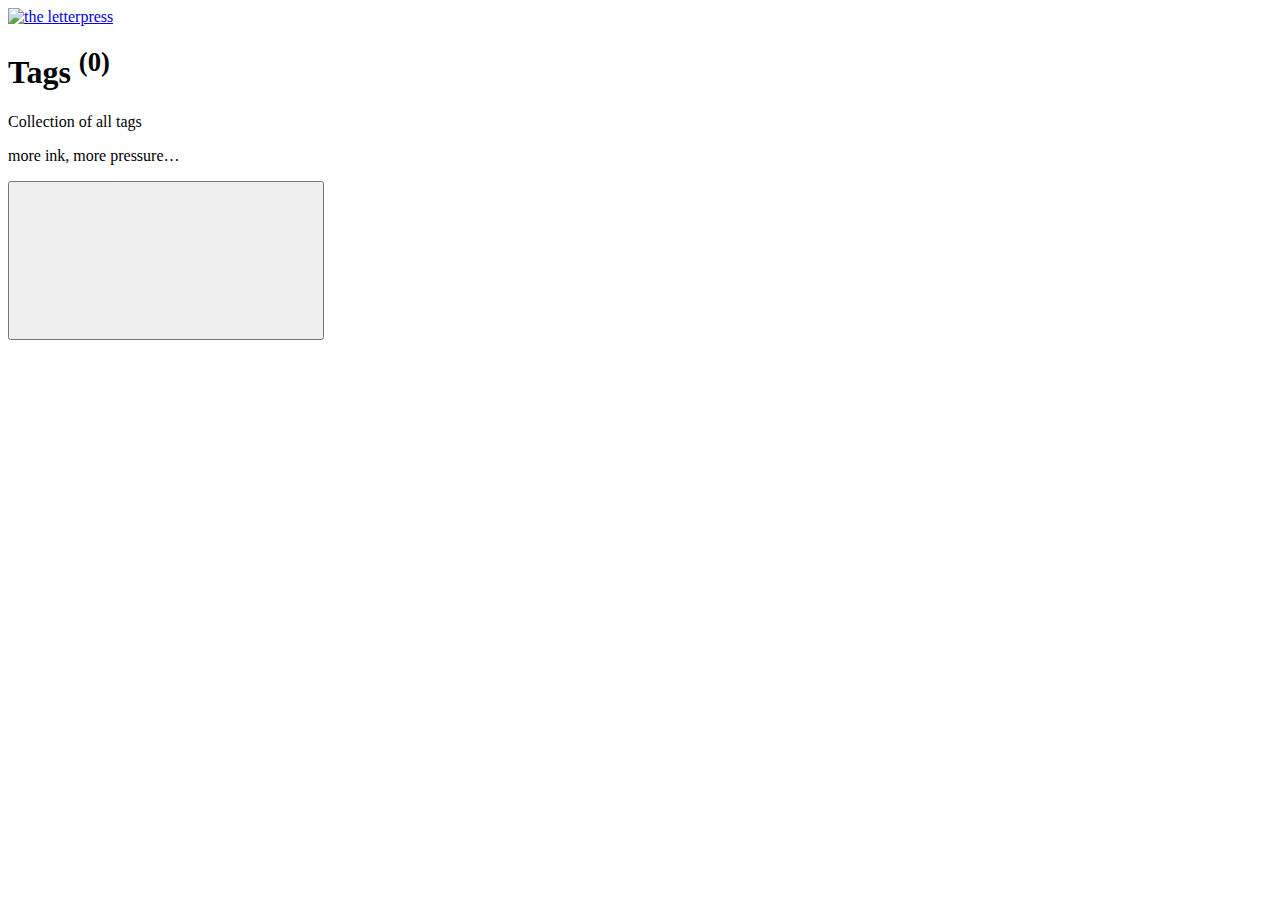
==== commit 6d8291f4: "Updated from Publii" ====
--- a/tags/index.html
+++ b/tags/index.html
@@ -1,4 +1,4 @@
-<!DOCTYPE html><html lang="en-gb"><head><meta charset="utf-8"><meta http-equiv="X-UA-Compatible" content="IE=edge"><meta name="viewport" content="width=device-width,initial-scale=1"><title>All tags - the letterpress</title><meta name="robots" content="noindex, follow"><meta name="generator" content="Publii Open-Source CMS for Static Site"><link rel="shortcut icon" href="./../media/website/star-128x128.png" type="image/x-icon"><link rel="preload" href="./../assets/dynamic/fonts/robotoslab/robotoslab.woff2" as="font" type="font/woff2" crossorigin><link rel="stylesheet" href="./../assets/css/style.css?v=c3b86ba3c7986f85933e4f924eebc2a0"><script type="application/ld+json">{"@context":"http://schema.org","@type":"Organization","name":"the letterpress","logo":"./../media/website/the-letterpress-logo-white.png","url":"./../"}</script></head><body><div class="site-container"><header class="top" id="js-header"><a class="logo" href="./../"><img src="./../media/website/the-letterpress-logo-white.png" alt="the letterpress" width="568" height="520"></a></header><main class="page page--tags"><div class="hero"><header class="hero__content"><div class="wrapper"><h1>Tags <sup>(0)</sup></h1><p>Collection of all tags</p></div></header></div><div class="wrapper"><ul class="feed feed--grid"></ul></div></main><footer class="footer"><div class="footer__copyright"><p class="align-center">more ink, more pressure…</p></div><button onclick="backToTopFunction()" id="backToTop" class="footer__bttop" aria-label="Back to top" title="Back to top"><svg><use xlink:href="./../assets/svg/svg-map.svg#toparrow"/></svg></button></footer></div><script defer="defer" src="./../assets/js/scripts.min.js?v=f47c11534595205f20935f0db2a62a85"></script><script>window.publiiThemeMenuConfig={mobileMenuMode:'sidebar',animationSpeed:300,submenuWidth: 'auto',doubleClickTime:500,mobileMenuExpandableSubmenus:true,relatedContainerForOverlayMenuSelector:'.top'};</script><script>var images = document.querySelectorAll('img[loading]');
+<!DOCTYPE html><html lang="en-gb"><head><meta charset="utf-8"><meta http-equiv="X-UA-Compatible" content="IE=edge"><meta name="viewport" content="width=device-width,initial-scale=1"><title>All tags - the letterpress</title><meta name="robots" content="noindex, follow"><meta name="generator" content="Publii Open-Source CMS for Static Site"><link rel="alternate" type="application/atom+xml" href="http://www.theletterpress.co.uk/feed.xml"><link rel="alternate" type="application/json" href="http://www.theletterpress.co.uk/feed.json"><meta property="og:title" content="the letterpress"><meta property="og:image" content="http://www.theletterpress.co.uk/media/website/the-letterpress-logo-white.png"><meta property="og:image:width" content="568"><meta property="og:image:height" content="520"><meta property="og:site_name" content="the letterpress"><meta property="og:description" content=""><meta property="og:url" content="http://www.theletterpress.co.uk/tags/"><meta property="og:type" content="website"><link rel="shortcut icon" href="http://www.theletterpress.co.uk/media/website/star-128x128.png" type="image/x-icon"><link rel="preload" href="http://www.theletterpress.co.uk/assets/dynamic/fonts/robotoslab/robotoslab.woff2" as="font" type="font/woff2" crossorigin><link rel="stylesheet" href="http://www.theletterpress.co.uk/assets/css/style.css?v=c3b86ba3c7986f85933e4f924eebc2a0"><script type="application/ld+json">{"@context":"http://schema.org","@type":"Organization","name":"the letterpress","logo":"http://www.theletterpress.co.uk/media/website/the-letterpress-logo-white.png","url":"http://www.theletterpress.co.uk/"}</script></head><body><div class="site-container"><header class="top" id="js-header"><a class="logo" href="http://www.theletterpress.co.uk/"><img src="http://www.theletterpress.co.uk/media/website/the-letterpress-logo-white.png" alt="the letterpress" width="568" height="520"></a></header><main class="page page--tags"><div class="hero"><header class="hero__content"><div class="wrapper"><h1>Tags <sup>(0)</sup></h1><p>Collection of all tags</p></div></header></div><div class="wrapper"><ul class="feed feed--grid"></ul></div></main><footer class="footer"><div class="footer__copyright"><p class="align-center">more ink, more pressure…</p></div><button onclick="backToTopFunction()" id="backToTop" class="footer__bttop" aria-label="Back to top" title="Back to top"><svg><use xlink:href="http://www.theletterpress.co.uk/assets/svg/svg-map.svg#toparrow"/></svg></button></footer></div><script defer="defer" src="http://www.theletterpress.co.uk/assets/js/scripts.min.js?v=f47c11534595205f20935f0db2a62a85"></script><script>window.publiiThemeMenuConfig={mobileMenuMode:'sidebar',animationSpeed:300,submenuWidth: 'auto',doubleClickTime:500,mobileMenuExpandableSubmenus:true,relatedContainerForOverlayMenuSelector:'.top'};</script><script>var images = document.querySelectorAll('img[loading]');
 
         for (var i = 0; i < images.length; i++) {
             if (images[i].complete) {
